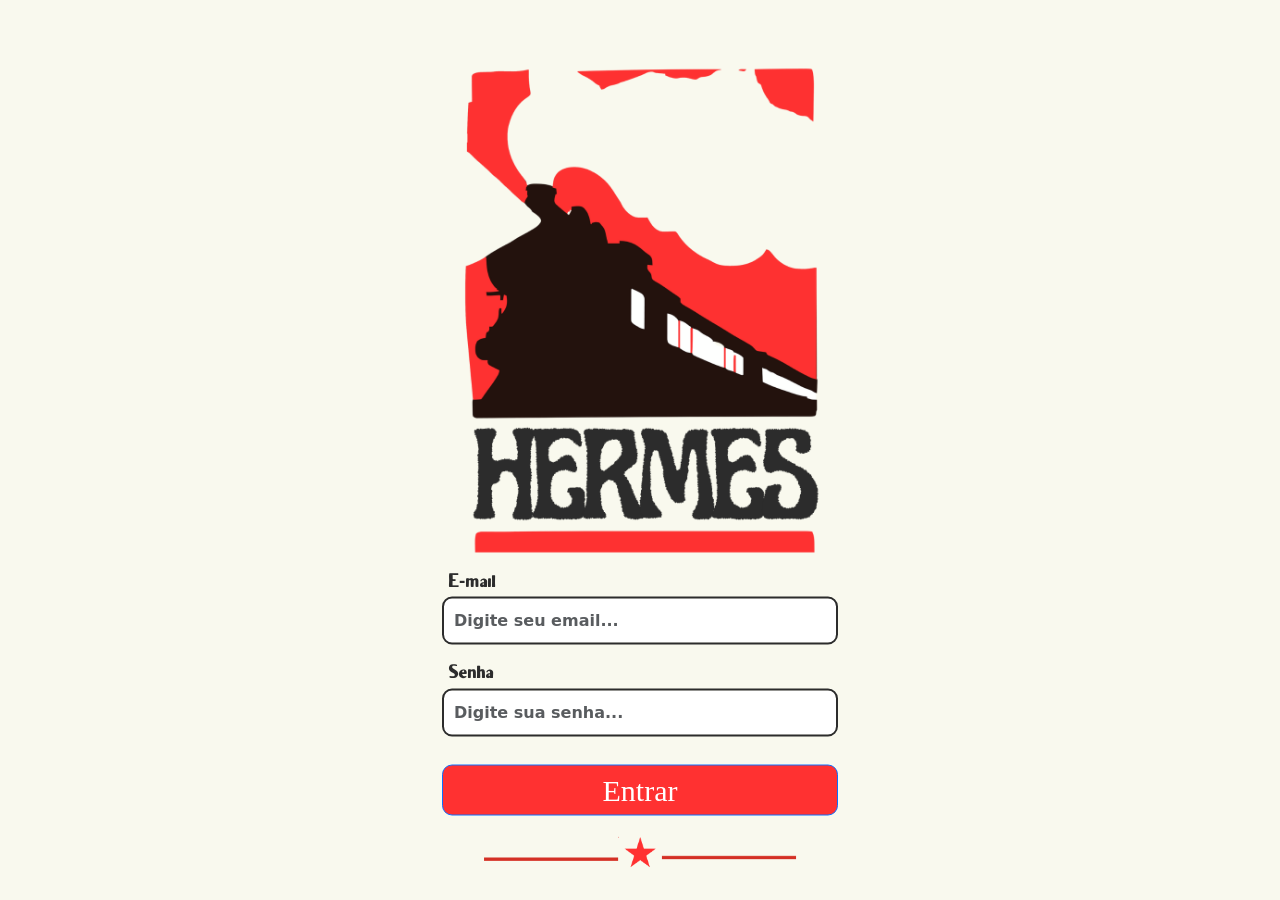
==== home.html @ 7bd88d0c "Merge branch 'main' of https://github.com/MafraMP3/SA-FERRORAMA" ====
<!DOCTYPE html>
<html lang="en">

<head>
    <meta charset="UTF-8">
    <meta name="viewport" content="width=device-width, initial-scale=1.0">
    <link href="https://cdn.jsdelivr.net/npm/bootstrap@5.3.8/dist/css/bootstrap.min.css" rel="stylesheet"
        integrity="sha384-sRIl4kxILFvY47J16cr9ZwB07vP4J8+LH7qKQnuqkuIAvNWLzeN8tE5YBujZqJLB" crossorigin="anonymous">
        <link rel="stylesheet" href="https://cdnjs.cloudflare.com/ajax/libs/font-awesome/6.0.0/css/all.min.css">
        <link rel="stylesheet" href="style.css">
        <link rel="icon" href="assets/images/icon.png">

    <title>Home</title>
</head>

<body>


<!--==================================================Sidebar=====================================================//-->
    <div class="sidebar-overlay" id="overlay" onclick="toggleSidebar()"></div>
    <button class="hamburger" onclick="toggleSidebar()">
        <i class="fa-solid fa-bars"></i>
    </button>

    <div class="sidebar container">
        <div id="logocontainer">
            <img src="assets/images/logo-quadrada.png " alt="logo">
        </div>

        <a href="#" class="active" id="linkDashboard">
            <i class="fa-solid fa-house" style="color: #fff;"></i> Dashboard
        </a>

        <a href="sensores.html" id="linkSensores">
            <i class="fa-solid fa-satellite-dish" style="color: #fff;"></i> Sensores
        </a>

        <!-- Mudei o ID para linkMonitoramento para evitar duplicados -->
        <a href="monitoramento.html" id="linkMonitoramento">
            <i class="fa-solid fa-chart-line" style="color: #fff;"></i> Monitoramento
        </a>

        <a href="#" class="logout" id="linkSair">SAIR</a>
    </div>
<!--==================================================Sidebar=====================================================//-->
    <div class="container content">

        <h3 id="saudacao">Bem-vindo, (nome admin).</h3>
        <p>Gerencie tudo por aqui</p>

    <div class="container">
        <div class="d-flex justify-content-between ">

            <div class="card p-4 d-flex align-items-center">
                <div class="d-flex">
                    <div class="align-items-center">
                    <img src="assets/images/icon-sensores.png" alt="icone sensores"class="img-fluid imagem-analise">
                    </div>
                    <div>
                        <p class="h3">Sensores ativos</p>
                        <p class="lead"> teeste</p>
                    </div>
                </div>
            </div>

            <div class="card p-4 d-flex align-items-center">
                <div class="d-flex">
                    <div>
                    <img src="assets/images/icon-velocidade.png" alt="imagem velocimetro"class="img-fluid imagem-analise">
                    </div>
                    <div>
                        <p class="h3">velocidade atual</p>
                        <p class="lead"> teeste</p>
                    </div>
                </div>
            </div>

            <div class="card p-4 d-flex align-items-center">
                <div class="d-flex">
                    <div>
                    <img src="assets/images/icon-status.png" alt="imagem status" class="img-fluid imagem-analise">
                    </div>
                    <div>
                        <p class="h3">Status atual</p>
                        <p class="lead"> teeste</p>
                    </div>
                </div>
            </div>

        </div>
        <div class="d-flex">
            <div class="card">tes</div>
        <div>
            <div class="card"> que</div>
            <div class="card">ahn</div>
        </div>
        </div>
        
    </div>


    </div>
    <script src="https://cdn.jsdelivr.net/npm/bootstrap@5.3.8/dist/js/bootstrap.bundle.min.js"
        integrity="sha384-FKyoEForCGlyvwx9Hj09JcYn3nv7wiPVlz7YYwJrWVcXK/BmnVDxM+D2scQbITxI"
        crossorigin="anonymous"></script>
    <script src="scripts/script.js"></script>
</body>



</html>
---- style.css ----
:root {
  --cor-fundo: #f9f9ee;
  --submit-button-color: #ff3131;
  --label-login-color: #2c2c2c;
  --cor-home: #392d29;
}


body {
  background-color: var(--cor-fundo) !important;
  align-items: center;
  display: block;
}

#home {
  background-color: var(--cor-home) !important;
}


/*----------------------login screen------------------------*/

#section-login {
  position: absolute;
  left: 50%;
  top: 50%;
  transform: translate(-50%, -50%);
}

#div-login-screen {
  max-width: 420px !important;
}

.div-flex-collum {
  display: flex;
  flex-direction: column;
  justify-content: center;
}

#img-login-screen {
  max-height: 500px !important;
  caret-color: transparent;
}

.div-inputs {
  margin-top: 15px;
  margin-bottom: 10px !important;
}

.label-login {
  font-family: 'brixton', sans-serif;
  margin-left: 6px;
  color: var(--label-login-color) !important;
  font-size: 19px !important;
  font-weight: 670;
}

.input-login {
  padding: 10px;
  border-radius: 10px;
  border: 2px solid var(--label-login-color) !important;
  color: #2c2c2c;
  font-weight: 580;
}

.submit-button {
  font-family: 'Gatwick', 'sans-serif';
  background-color: var(--submit-button-color) !important;
  padding: 2px;
  font-size: 30px;
  margin-top: 18px !important;
  border-radius: 10px !important;
}

#img-footer-login-screen {
  max-height: 45px;
  position: absolute;
  left: 50%;
  top: 95%;
  transform: translate(-50%, -50%);
}

.footer {
  margin: 10px;
}


#mensagem {
  margin: 0;
  padding: 0;
  visibility: hidden;
  height: 0;
}

#erro {
  margin: 0;
  padding: 0;
  visibility: visible;
}

/*--------------------------------------------------------------*/

/*------------------------------sensores--------------------------------*/


.div-top-sensors {
  border: 2px solid var(--label-login-color);
  border-radius: 10px;
  margin-top: 10px;
  padding: 10px;
}

.img-sensor-icon {
  max-height: 45px !important;
}

.text-cadastrar-novo-sensor {
  color: var(--submit-button-color);
  margin: 0px;
  padding: 0px;
  margin-bottom: 3px;
  margin-left: 10px;
}

.label-form-sensors{
    font-size: clamp(20px, 6vw, 30px);
    font-weight: 400;
    white-space: nowrap;
}

.input-form-sensors {
  border: 2px solid var(--label-login-color);
  padding: 10px 0px;
  border-radius: 10px;
  background-color: var(--cor-fundo);
  font-size: clamp(20px, 6vw, 28px);
}

.button-form-sensors {
  background-color: var(--submit-button-color);
  font-size: 30px;
  padding: 10px 55px;
}

#div-forms-sensors {
  margin: 27px;
  margin-top: 40px;
  margin-bottom: 30px;
}

#div-form-cadastrarsensor {
  justify-content: space-between !important;
}

#div-button-sensors {
  display: flex;
  flex-direction: column;
  justify-content: flex-end;
}

@media (max-width: 1216px) {

  .div-top-sensors {
  border: 2px solid var(--label-login-color);
  border-radius: 10px;
  margin-top: 10px;
  padding: 10px;
}

#div-forms-sensors {
  margin: 7px;
  margin-top: 40px;
  margin-bottom: 20px;
}

.input-form-sensors {
  border: 2px solid var(--label-login-color);
  padding: 10px 0px;
  border-radius: 10px;
  background-color: var(--cor-fundo);
  font-size: 24px;
}

  #div-form-cadastrarsensor {
    flex-direction: column !important;
    gap: 15px;
  }
}



.icone-olho {
  height: 50px;
  width: 70px;
}

.icone-lixo {
  height: 50px;
  width: 50px;
}

.botao-imagem {
    background: none;      
    border: none;          
    padding: 0;            
    cursor: pointer;       
    outline: inherit;      
  }

.div-tabela-sensors{
    border: 2px solid var(--label-login-color);
    border-radius: 10px;
    margin-top: 10px;
    margin-right: 10px;
   margin-left: 10px;
  background: none;
  border: none;
  padding: 0;
  cursor: pointer;
  outline: inherit;
}

.div-tabela-sensors {
  border: 2px solid var(--label-login-color);
  border-radius: 10px;
  margin-top: 10px;
  padding: 100px;
  margin-right: 10px;
}

#tabelaSensores {
  margin-top: 20px;
  border-radius: 15px;
}

.img-tabela{
  justify-content: center;
}


/*--------------------------------------------------------------*/

@font-face {
  font-family: 'brixton';
  src: url('assets/fonts/brixton-sans-rg.ttf') format('truetype')
}

@font-face {
  font-family: 'Cagliostro';
  src: url('assets/fonts/Cagliostro-Regular.ttf') format('truetype')
}

@font-face {
  font-family: 'Sawarabi';
  src: url('assets/fonts/SawarabiMincho-Regular.ttf') format('truetype')
}

@font-face {
  font-family: 'Gatwick';
  src: url('assets/fonts/._Gatwick-Regular.otf') format('opentype')
}

.sidebar {
  width: 250px;
  height: 100%;
  position: fixed;
  background-color: var(--cor-home);
  color: white;
  padding: 20px;
}

  .content {
    margin-left: 260px;
    padding: 10px;
    display: block;
    margin-right: 0  !important;
    }



.sidebar img {
  width: 100%;
  border-radius: 10px;

}

.sidebar a {
  display: block;
  color: #ddd;
  padding: 12px;
  border-radius: 10px;
  text-decoration: none;
  margin-bottom: 10px;
}

.sidebar a.active,
.sidebar a:hover {
  background-color: #ff2c2c;
  color: white;
}

.logout {
  display: block;
  border: 2px solid red;
  border-radius: 10px;
  padding: 10px;
  text-align: center;
}




#logocontainer {
  background-color: var(--cor-fundo);
  border-radius: 10px;
  padding: 10px;
  margin-bottom: 10px;
}


.hamburger {
  display: none;
  position: fixed;
  top: 15px;
  left: 15px;
  z-index: 1100;
  background-color: var(--cor-home);
  border: none;
  border-radius: 8px;
  padding: 10px 12px;
  cursor: pointer;
}

.hamburger i {
  color: white;
  font-size: 20px;

}


.sidebar-overlay {
  display: none;
  position: fixed;
  inset: 0;
  background: rgba(0, 0, 0, 0.5);
  z-index: 999;
}

.sidebar-overlay.active {
  display: block;
}

@media (max-width: 768px) {
  .hamburger {
    display: block;
  }

  .sidebar {
    transform: translateX(-100%);
    transition: transform 0.3s ease;
    z-index: 1000;
  }

  .sidebar.open {
    transform: translateX(0);
  }

  .content {
    margin-left: 0 !important;
    padding: 20px;
    padding-top: 60px;
  }
}

#cadastrartext {
  margin: 0 !important;
}

.imagem-analise{

  width: 25%;

}
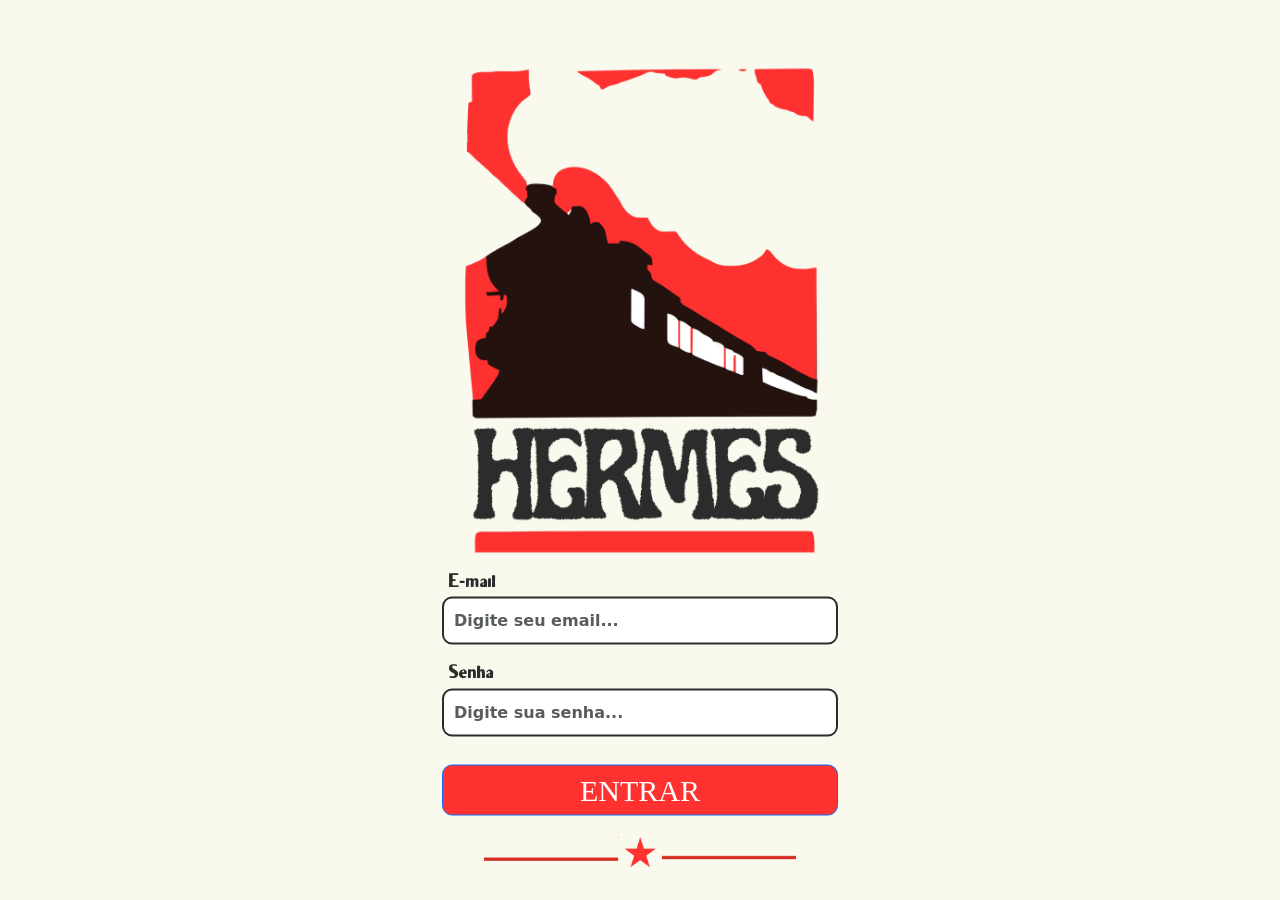
==== commit 0b3d2373: "Merge branch 'main' of https://github.com/MafraMP3/SA-FERRORAMA" ====
--- a/home.html
+++ b/home.html
@@ -43,43 +43,53 @@
         <a href="#" class="logout" id="linkSair">SAIR</a>
     </div>
 <!--==================================================Sidebar=====================================================//-->
-    <div class="container content">
+    <div class="content ">
 
         <h3 id="saudacao">Bem-vindo, (nome admin).</h3>
         <p>Gerencie tudo por aqui</p>
 
-    <div class="container">
-        <div class="d-flex justify-content-between ">
+    
+        <div class="row g-4">
 
-            <div class="card p-4 d-flex align-items-center">
-                <div class="d-flex">
-                    <div class="align-items-center">
-                    <img src="assets/images/icon-sensores.png" alt="icone sensores"class="img-fluid imagem-analise">
+            <div class="col-12 col-md-6 col-xl-4">
+                <div class="card p-4 h-100">
+    
+                <div class="d-flex align-items-center gap-3">
+
+                    <img src="assets/images/icon-sensores.png"
+                        alt="icone sensores"
+                        class="imagem-analise">
+
+                    <div>
+                        <p class="h5 mb-1">Sensores ativos</p>
+                        <p class="lead mb-0">teste</p>
                     </div>
-                    <div>
-                        <p class="h3">Sensores ativos</p>
-                        <p class="lead"> teeste</p>
-                    </div>
+
                 </div>
+
+            </div>
             </div>
 
-            <div class="card p-4 d-flex align-items-center">
-                <div class="d-flex">
-                    <div>
+           <div class="col-12 col-md-6 col-xl-4">
+                <div class="card p-4 h-100">
+    
+                <div class="d-flex align-items-center gap-3">
                     <img src="assets/images/icon-velocidade.png" alt="imagem velocimetro"class="img-fluid imagem-analise">
-                    </div>
+                    
                     <div>
                         <p class="h3">velocidade atual</p>
                         <p class="lead"> teeste</p>
                     </div>
                 </div>
             </div>
+        </div>
 
-            <div class="card p-4 d-flex align-items-center">
-                <div class="d-flex">
-                    <div>
+            <div class="col-12 col-md-6 col-xl-4">
+                <div class="card p-4 h-100">
+    
+                <div class="d-flex align-items-center gap-3">
                     <img src="assets/images/icon-status.png" alt="imagem status" class="img-fluid imagem-analise">
-                    </div>
+                    
                     <div>
                         <p class="h3">Status atual</p>
                         <p class="lead"> teeste</p>
--- a/style.css
+++ b/style.css
@@ -121,10 +121,10 @@
   margin-left: 10px;
 }
 
-.label-form-sensors{
-    font-size: clamp(20px, 6vw, 30px);
-    font-weight: 400;
-    white-space: nowrap;
+.label-form-sensors {
+  font-size: clamp(20px, 6vw, 25px);
+  font-weight: 600;
+  white-space: nowrap;
 }
 
 .input-form-sensors {
@@ -151,42 +151,89 @@
   justify-content: space-between !important;
 }
 
+.div-inputs-label-sensors {
+  margin: 0px 10px;
+}
+
 #div-button-sensors {
   display: flex;
   flex-direction: column;
   justify-content: flex-end;
 }
 
-@media (max-width: 1216px) {
+@media (max-width: 1292px) {
 
   .div-top-sensors {
-  border: 2px solid var(--label-login-color);
-  border-radius: 10px;
-  margin-top: 10px;
-  padding: 10px;
-}
-
-#div-forms-sensors {
-  margin: 7px;
-  margin-top: 40px;
-  margin-bottom: 20px;
-}
-
-.input-form-sensors {
-  border: 2px solid var(--label-login-color);
-  padding: 10px 0px;
-  border-radius: 10px;
-  background-color: var(--cor-fundo);
-  font-size: 24px;
-}
+    border: 2px solid var(--label-login-color);
+    border-radius: 10px;
+    margin-top: 10px;
+    padding: 10px;
+  }
+
+  #div-forms-sensors {
+    margin: 7px;
+    margin-top: 40px;
+    margin-bottom: 20px;
+  }
+
+  .input-form-sensors {
+    border: 2px solid var(--label-login-color);
+    padding: 10px 0px;
+    border-radius: 10px;
+    background-color: var(--cor-fundo);
+    font-size: 24px;
+  }
 
   #div-form-cadastrarsensor {
     flex-direction: column !important;
     gap: 15px;
   }
-}
-
-
+
+  .cont2 {
+    margin-left: 0 !important;
+    padding-top: 0px !important;
+  }
+}
+
+/*deletar sensor css*/
+
+#delete-sensor-part {
+  display: none;
+  position: fixed;
+  top: 50%;
+  left: 50%;
+  transform: translate(-40%, -50%);
+  z-index: 100;
+  background: var(--cor-fundo);
+  padding: 30px;
+  border-radius: 10px;
+  border: 2px solid var(--label-login-color);
+  box-shadow: 3px 10px 10px 3px rgba(0, 0, 0, 0.377);
+}
+
+@media (max-width: 800px) {
+  #delete-sensor-part {
+  position: fixed;
+  top: 50%;
+  left: 50%;
+  transform: translate(-50%, -50%);
+  z-index: 100;
+  background: var(--cor-fundo);
+  padding: 0px;
+  border-radius: 10px;
+  border: 2px solid var(--label-login-color);
+  box-shadow: 3px 10px 10px 3px rgba(0, 0, 0, 0.377);
+}
+
+#img-delete-sensors{
+  width: 140px;
+  height:140px;
+}
+}
+
+/*-------------------*/
+
+/* parte do davip */
 
 .icone-olho {
   height: 50px;
@@ -199,19 +246,6 @@
 }
 
 .botao-imagem {
-    background: none;      
-    border: none;          
-    padding: 0;            
-    cursor: pointer;       
-    outline: inherit;      
-  }
-
-.div-tabela-sensors{
-    border: 2px solid var(--label-login-color);
-    border-radius: 10px;
-    margin-top: 10px;
-    margin-right: 10px;
-   margin-left: 10px;
   background: none;
   border: none;
   padding: 0;
@@ -219,23 +253,21 @@
   outline: inherit;
 }
 
-.div-tabela-sensors {
+.div-tabela-sensors{
   border: 2px solid var(--label-login-color);
   border-radius: 10px;
   margin-top: 10px;
-  padding: 100px;
-  margin-right: 10px;
+  padding: 10px;
 }
 
 #tabelaSensores {
   margin-top: 20px;
-  border-radius: 15px;
-}
-
-.img-tabela{
-  justify-content: center;
-}
-
+}
+
+.table-bordered th,
+.table-bordered td {
+  border-width: 2px !important; 
+}
 
 /*--------------------------------------------------------------*/
 
@@ -258,6 +290,13 @@
   font-family: 'Gatwick';
   src: url('assets/fonts/._Gatwick-Regular.otf') format('opentype')
 }
+
+@font-face {
+  font-family: 'Rasputin';
+  src: url('assets/fonts/Rasputin.otf') format('opentype')
+}
+
+
 
 .sidebar {
   width: 250px;
@@ -266,14 +305,16 @@
   background-color: var(--cor-home);
   color: white;
   padding: 20px;
-}
-
-  .content {
-    margin-left: 260px;
-    padding: 10px;
-    display: block;
-    margin-right: 0  !important;
-    }
+  font-family: 'Cagliostro', sans-serif;
+}
+
+.content {
+  margin-left: 260px;
+  padding: 10px;
+  display: block;
+  margin-right: 0 !important;
+  font-family: 'Cagliostro', sans-serif;
+}
 
 
 
@@ -302,7 +343,7 @@
   display: block;
   border: 2px solid red;
   border-radius: 10px;
-  padding: 10px;
+  padding: 2px !important;
   text-align: center;
 }
 
@@ -366,7 +407,6 @@
 
   .content {
     margin-left: 0 !important;
-    padding: 20px;
     padding-top: 60px;
   }
 }
@@ -375,8 +415,21 @@
   margin: 0 !important;
 }
 
-.imagem-analise{
-
+.imagem-analise {
   width: 25%;
-
-}+}
+
+.text-cadastrar-novo-sensor {
+  font-family: 'Rasputin', sans-serif;
+  font-weight: bold;
+}
+
+.btn{
+  transition: all 0.2s ease; 
+}
+
+.btn:active {
+
+  transform: scale(0.95); 
+  background-color: rgb(0, 0, 0) !important;
+}
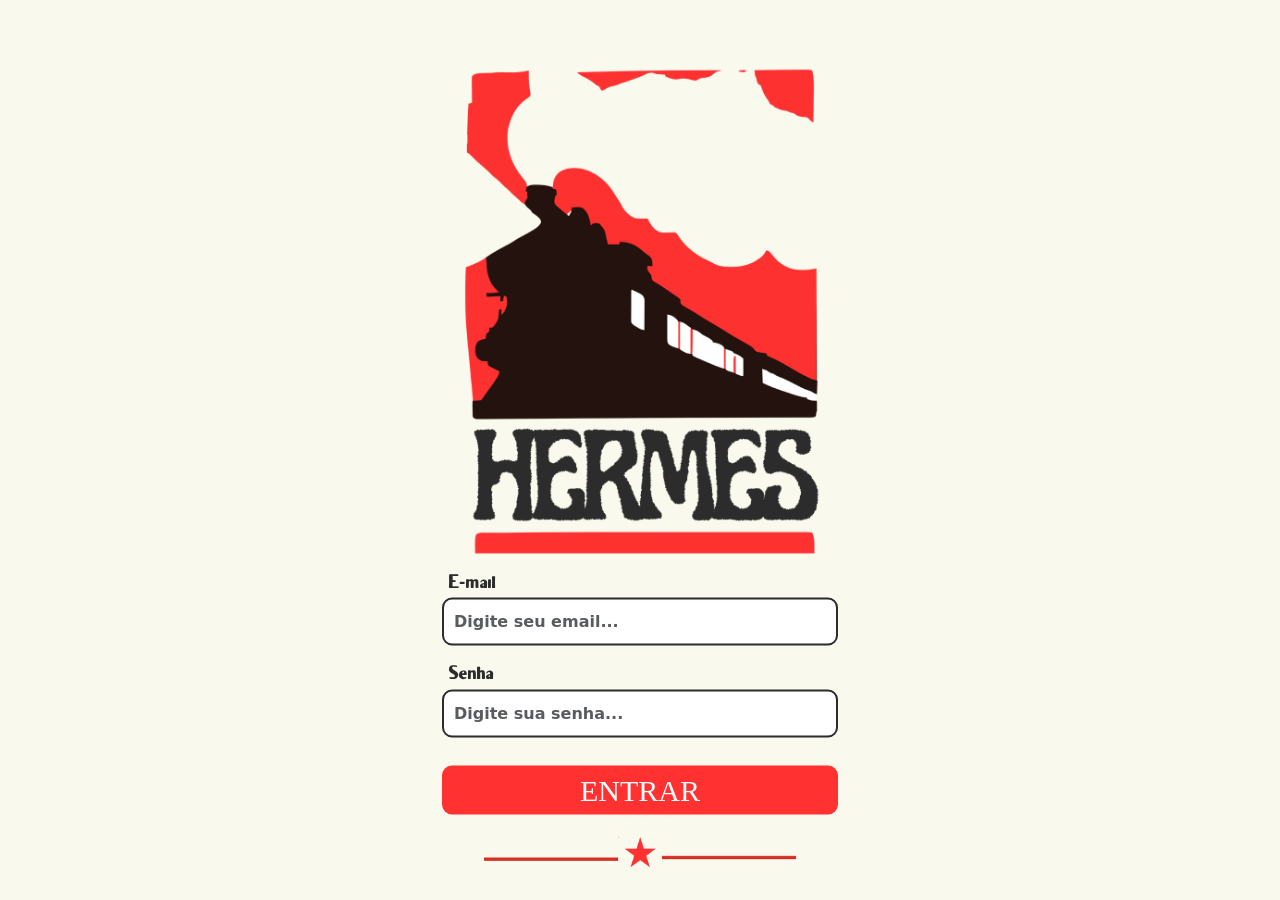
==== commit daddc9d1: "Merge branch 'main' of https://github.com/MafraMP3/SA-FERRORAMA" ====
--- a/home.html
+++ b/home.html
@@ -49,65 +49,142 @@
         <p>Gerencie tudo por aqui</p>
 
     
-        <div class="row g-4">
+<div class="container-fluid">
+
+ <div class="row g-4 mb-4">
 
             <div class="col-12 col-md-6 col-xl-4">
-                <div class="card p-4 h-100">
-    
-                <div class="d-flex align-items-center gap-3">
+                <div class="card dashboard-card p-4 h-100">
+                    <div class="d-flex align-items-center gap-3">
+                        <img src="assets/images/icon-sensores.png"
+                            alt="icone sensores"
+                            class="imagem-analise">
+                        <div>
+                            <p class="h5 mb-1">
+                                Sensores ativos
+                            </p>
 
-                    <img src="assets/images/icon-sensores.png"
-                        alt="icone sensores"
-                        class="imagem-analise">
+                            <p class="lead mb-0">
+                                ?? sensores online
+                            </p>
 
-                    <div>
-                        <p class="h5 mb-1">Sensores ativos</p>
-                        <p class="lead mb-0">teste</p>
+                        </div>
                     </div>
-
                 </div>
-
-            </div>
             </div>
 
-           <div class="col-12 col-md-6 col-xl-4">
-                <div class="card p-4 h-100">
-    
-                <div class="d-flex align-items-center gap-3">
-                    <img src="assets/images/icon-velocidade.png" alt="imagem velocimetro"class="img-fluid imagem-analise">
-                    
-                    <div>
-                        <p class="h3">velocidade atual</p>
-                        <p class="lead"> teeste</p>
+
+            <div class="col-12 col-md-6 col-xl-4">
+                <div class="card dashboard-card p-4 h-100">
+                    <div class="d-flex align-items-center gap-3">
+
+                        <img src="assets/images/icon-velocidade.png"
+                            alt="imagem velocimetro"
+                            class="imagem-analise">
+                        <div>
+                            <p class="h5 mb-1">
+                                Velocidade atual
+                            </p>
+
+                            <p class="lead mb-0">
+                                ?? km/h
+                            </p>
+                        </div>
+                    </div>
+                </div>
+            </div>
+
+            <div class="col-12 col-md-6 col-xl-4">
+                <div class="card dashboard-card p-4 h-100">
+                    <div class="d-flex align-items-center gap-3">
+                        <img src="assets/images/icon-status.png"
+                            alt="imagem status"
+                            class="imagem-analise">
+                        <div>
+
+                            <p class="h5 mb-1">
+                                Status atual
+                            </p>
+
+                            <p class="lead mb-0">
+                                ??
+                            </p>
+
+                        </div>
                     </div>
                 </div>
             </div>
         </div>
 
-            <div class="col-12 col-md-6 col-xl-4">
-                <div class="card p-4 h-100">
-    
-                <div class="d-flex align-items-center gap-3">
-                    <img src="assets/images/icon-status.png" alt="imagem status" class="img-fluid imagem-analise">
-                    
-                    <div>
-                        <p class="h3">Status atual</p>
-                        <p class="lead"> teeste</p>
+        <div class="row g-4 dashboard-bottom">
+            <div class="col-12 col-xl-8">
+                <div class="card dashboard-card p-4 h-100">
+                    <div class="d-flex justify-content-between align-items-center mb-4">
+                        <h4>
+                            Monitoramento Geral
+                        </h4>
+                        <i class="fa-solid fa-chart-line fa-xl"></i>
+                    </div>
+                    <div class="monitoramento-area">
+                        <div class="text-center">
+                            <i class="fa-solid fa-train fa-3x mb-3"></i>
+
+                            <h5>
+                                aaaaaaaaaaaaaaaaaaaaaaaaaaaa
+                            </h5>
+
+                            <p>
+                                aaaaaaaaaaaaaaaaaaaaaaaaaaaaaaaaaaaaaaa
+                            </p>
+
+                        </div>
                     </div>
                 </div>
             </div>
 
+    
+            <div class="col-12 col-xl-4">
+                <div class="d-flex flex-column gap-4 h-100">
+                    <div class="card dashboard-card p-4 flex-fill">
+                        <div class="d-flex justify-content-between align-items-center mb-3">
+                            <h5>
+                                Status do Sistema
+                            </h5>
+                            <i class="fa-solid fa-circle-check"></i>
+                        </div>
+                        <div class="status-area">
+                            <h2>
+                                ??????
+                            </h2>
+                            <p>
+                                Aaaaaaaaaaaaaaaaaaaaaaaaaaaaaaaaaaaa
+                            </p>
+
+                        </div>
+
+                    </div>
+                    <div class="card dashboard-card p-4 flex-fill">
+                        <div class="d-flex justify-content-between align-items-center mb-3">
+
+                            <h5>
+                                Alertas
+                            </h5>
+
+                            <i class="fa-solid fa-triangle-exclamation"></i>
+
+                        </div>
+                        <div class="alerta-area">
+                            <h2>
+                                0
+                            </h2>
+
+                            
+                        </div>
+                    </div>
+                </div>
+            </div>
         </div>
-        <div class="d-flex">
-            <div class="card">tes</div>
-        <div>
-            <div class="card"> que</div>
-            <div class="card">ahn</div>
-        </div>
-        </div>
-        
-    </div>
-
+d
 
     </div>
     <script src="https://cdn.jsdelivr.net/npm/bootstrap@5.3.8/dist/js/bootstrap.bundle.min.js"
--- a/style.css
+++ b/style.css
@@ -69,7 +69,9 @@
   font-size: 30px;
   margin-top: 18px !important;
   border-radius: 10px !important;
-}
+  border: 0px;
+}
+
 
 #img-footer-login-screen {
   max-height: 45px;
@@ -103,7 +105,7 @@
 
 
 .div-top-sensors {
-  border: 2px solid var(--label-login-color);
+
   border-radius: 10px;
   margin-top: 10px;
   padding: 10px;
@@ -123,15 +125,13 @@
 
 .label-form-sensors {
   font-size: clamp(20px, 6vw, 25px);
-  font-weight: 600;
   white-space: nowrap;
 }
 
 .input-form-sensors {
-  border: 2px solid var(--label-login-color);
-  padding: 10px 0px;
-  border-radius: 10px;
-  background-color: var(--cor-fundo);
+  padding: 10px;
+  border-radius: 10px;
+  background-color: white;
   font-size: clamp(20px, 6vw, 28px);
 }
 
@@ -164,8 +164,6 @@
 @media (max-width: 1292px) {
 
   .div-top-sensors {
-    border: 2px solid var(--label-login-color);
-    border-radius: 10px;
     margin-top: 10px;
     padding: 10px;
   }
@@ -177,7 +175,6 @@
   }
 
   .input-form-sensors {
-    border: 2px solid var(--label-login-color);
     padding: 10px 0px;
     border-radius: 10px;
     background-color: var(--cor-fundo);
@@ -254,8 +251,7 @@
 }
 
 .div-tabela-sensors{
-  border: 2px solid var(--label-login-color);
-  border-radius: 10px;
+
   margin-top: 10px;
   padding: 10px;
 }
@@ -415,8 +411,10 @@
   margin: 0 !important;
 }
 
-.imagem-analise {
-  width: 25%;
+.imagem-analise{
+    width: 70px;
+    height: 70px;
+    object-fit: contain;
 }
 
 .text-cadastrar-novo-sensor {
@@ -433,3 +431,20 @@
   transform: scale(0.95); 
   background-color: rgb(0, 0, 0) !important;
 }
+
+.card-grande{
+    min-height: 500px;
+}
+
+.monitoramento-area{
+    height: 100%;
+    min-height: 350px;
+
+    border-radius: 15px;
+
+    display: flex;
+    align-items: center;
+    justify-content: center;
+
+    background-color: rgba(255,255,255,0.05);
+}
